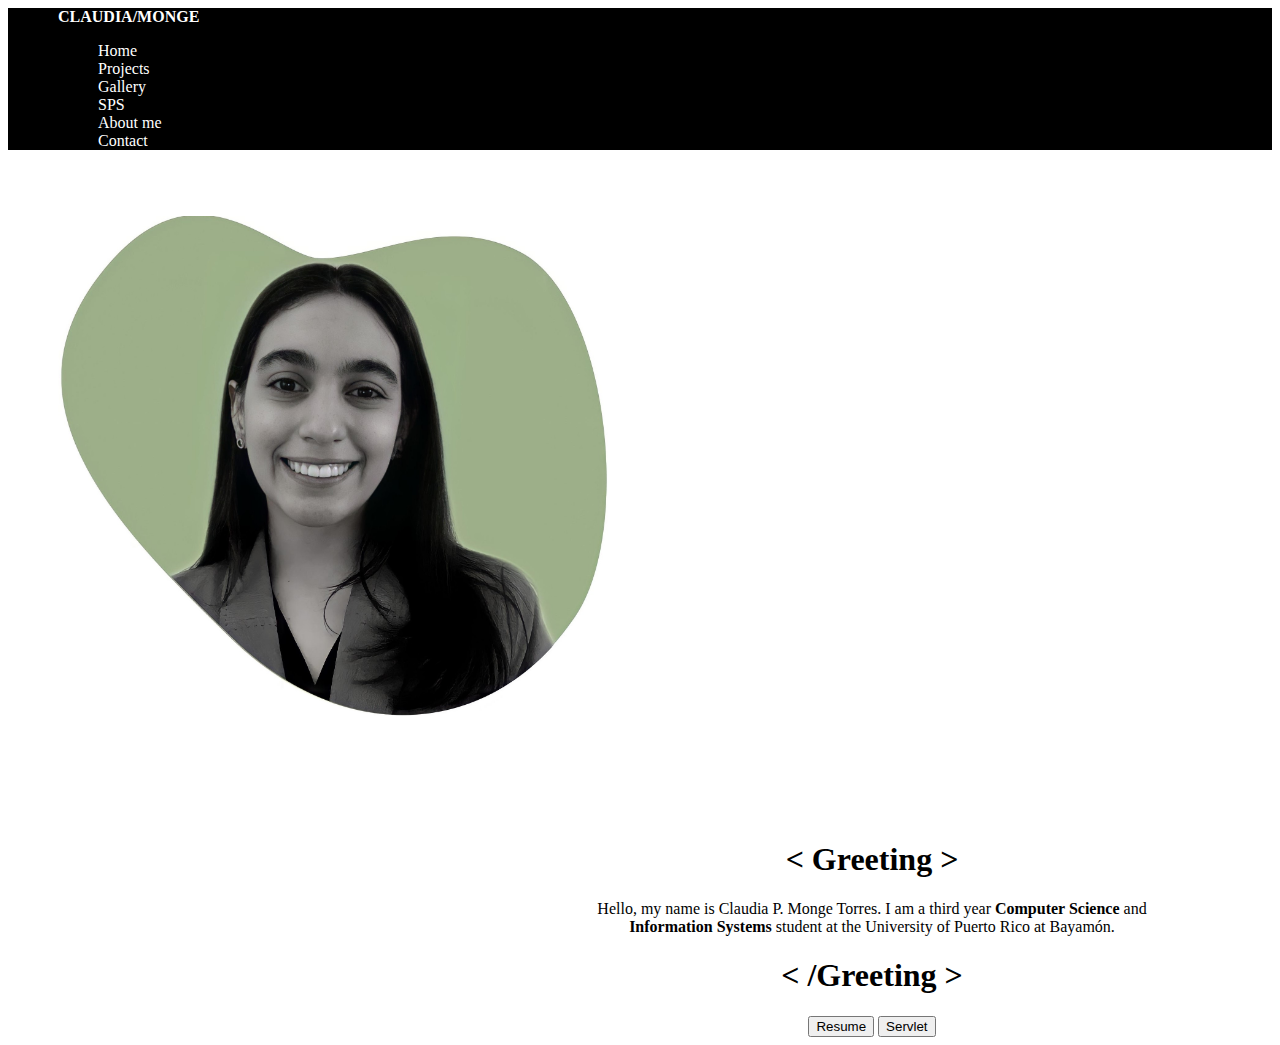
==== portfolio/src/main/webapp/index.html @ d8ec5adf "Created servlet java file." ====
<!DOCTYPE html>
<html lang="en">

<head>
    <meta charset="UTF-8">
    <meta http-equiv="X-UA-Compatible" content="IE=edge">
    <meta name="viewport" content="width=device-width, initial-scale=1.0">
    <link href="https://cdn.jsdelivr.net/npm/bootstrap@5.0.0-beta2/dist/css/bootstrap.min.css" rel="stylesheet"
        integrity="sha384-BmbxuPwQa2lc/FVzBcNJ7UAyJxM6wuqIj61tLrc4wSX0szH/Ev+nYRRuWlolflfl" crossorigin="anonymous">
    <link rel="stylesheet" href="./style.css">
    <title>Personal Portfolio - Claudia Monge</title>
</head>

<body class="index-body">
    <section id="index-main">
        <!--Nav bar = Menu/content bar-->
        <nav class="navbar sticky-top">
            <!-- Name -->
            <a class="navbar-logo" href="logo">CLAUDIA/MONGE</a>
            <!--Navbar menu-->
            <ul class="nav">
                <li><a href="index.html">Home</a></li>
                <li><a href="projects.html">Projects</a></li>
                <li><a href="gallery.html">Gallery</a></li>
                <li><a href="sps.html">SPS</a></li>
                <li><a href="about-me.html">About me</a></li>
                <li><a href="contact.html">Contact</a></li>
            </ul>
        </nav>

        <div class="index-flex-container">
            <div class="index-main-content"> 
                <section class="index-picture">
                    <img class="index-img" src="images/main-pic.jpg" alt="">
                </section>
                <section class="index-main-intro">
                    <h1>&lt Greeting &GT</h1>
                    <p> Hello, my name is Claudia P. Monge Torres. I am a third year <b>Computer Science</b> and
                        <b>Information Systems</b> student at the University of Puerto Rico at Bayamón.
                    </p>
                    <h1>&lt /Greeting &GT</h1>

                    <a href="https://drive.google.com/file/d/1Podsy2wA7F9012-bB1ytlcXs9-EnYs6c/view?usp=sharing">
                        <button type="button" class="btn btn-outline-dark">Resume</button></a>

                    <a href="/page-salutation">
                        <button type="button" class="btn btn-outline-dark">Servlet</button></a>


                </section>

            </div>

            <script src="https://cdn.jsdelivr.net/npm/@popperjs/core@2.6.0/dist/umd/popper.min.js"
                integrity="sha384-KsvD1yqQ1/1+IA7gi3P0tyJcT3vR+NdBTt13hSJ2lnve8agRGXTTyNaBYmCR/Nwi"
                crossorigin="anonymous"></script>
            <script src="https://cdn.jsdelivr.net/npm/bootstrap@5.0.0-beta2/dist/js/bootstrap.min.js"
                integrity="sha384-nsg8ua9HAw1y0W1btsyWgBklPnCUAFLuTMS2G72MMONqmOymq585AcH49TLBQObG"
                crossorigin="anonymous"></script>


</body>

</html>
---- portfolio/src/main/webapp/style.css ----
/** SHARED FOR NAV BAR */
ul{
    list-style: none;
}

a{
    text-decoration: none;
}

nav{
    background-color: black;
}
.navbar-logo{
    pointer-events: none;
    padding-left: 50px;
    padding-right: 50px;
    font-weight: bold;
    color: white;
}

.navbar-logo:hover{
    color: white;
}

.nav li a{
    padding-left: 50px;
    padding-right: 50px;
    color: white;
 }

nav .nav a:hover{
    text-decoration: underline white;
    transition: 0.5s; 
  }

                                                        /**INDEX.HTML*/

.index-body{
   
    font-family: 'Segoe UI', Tahoma;
    scroll-behavior: smooth;
   background-color: #FFFFFF;
    background-size: cover;

}

.index-picture{
width: fit-content;
float: left;
}

.index-img{
    width: 550px;
    height: 500px;
    padding-top: 50px;
    padding-left: 50px;
}

.index-flex-container{
    display: flex;
    flex-direction: column;
}

.index-main-intro{
    float: right;
    text-align: center;
    width: 600px;
    padding-top: 100px;
    padding-right: 100px;
   right: 200px;
}

                                                            /**GALLERY.HTML*/

.gallery-header{
    text-align: center;
    padding: 15px;
}

.gallery-subheader{
    text-align: left;
    padding-left: 30px;
}
.gallery-body{
   
    font-family: 'Segoe UI', Tahoma;
    scroll-behavior: smooth;
    background-color: #9CAF88;
    background-size: cover;

}

.gallery-images{
    text-align: center;
}

.gallery-images img{
    width: 30%;
    height: 50%;
    margin: calc(10%/6);

}

#gallery-quote{
    align-content: center;
    text-align: center;
    padding-left: 15px;
    padding-right: 15px;
}

                                                    /** SPS */

.sps-body{
   
    font-family: 'Segoe UI', Tahoma;
    scroll-behavior: smooth;
    background-color: #9CAF88;
    background-size: cover;

}

.sps-picture{
    float: right;
    margin-top: 80px;
    width: fit-content;
    padding-right: 50px;
  }
  
.sps-picture img{
height: 350px;
width: 500px;
  }

.sps-main-intro {
      
      font-weight: bolder;
      float: left;
      width: fit-content;
      text-align: center;
      padding: 60px;
      padding-left: 150px; 
    
  }
  
.sps-flex-container{
      display: flex;
      flex-direction: column;
  }
  
.sps-main-intro h1{
      text-decoration: underline;
      margin-bottom: 50px;
  }
  
.sps-main-intro p{
    
      width: 500px;
      text-decoration: none;
      font-weight: normal;
      
  }
  
.sps-blog-content{
      background-color:rgb(240, 240, 240);
      border-top-left-radius: 25px;
      border-top-right-radius: 25px;
      margin-top: 30px;
  }
  
.sps-blog-content h2{
      text-align: center;
      margin-top: 20px;
      margin-left: 20px;
  }
  
.sps-blog-content .card{
      margin: 20px;
      width: 800px;
      box-shadow: 4px, 4px, 10px rgba(38, 37, 0, 0.16);
      border: 1px black;
  }

                                                        /** ABOUT ME*/

.about-me-body{
   
    font-family: 'Segoe UI', Tahoma;
    scroll-behavior: smooth;
    background-color: #9CAF88;
    background-size: cover;

}

.about-main-content p{
    width: 1000px;
    margin-top: 20px;
   
}

.about-main-content{
   display: flex;
   justify-content: center;
   text-align: center;
   
}
.about-me-body h1{
    margin-top: 20px;
    text-align: center;
}

.about-me-body .about-img {
 
    text-align: center;
 
}

.about-me-body .about-img img {
    margin-top: 15px;
  border-radius: 40%;
 
}

.about-me-facts h4{
    text-decoration: underline;
    margin-left: 20px;
}

.about-me-facts h5{
  text-align: center;
}

.about-me-facts .about-info{
    margin-left: 20px;
    width: 800px;
}

.about-me-facts{
    background-color: rgb(236, 236, 236);
    border-top-left-radius: 25px;
    border-top-right-radius: 25px;
    padding-bottom: 20px;
}

.about-me-facts h2{
    text-align: center;
    padding-top: 20px;
}

.about-me-flex-container{
    display: flex;
    justify-content: center;
   
}
.about-me-facts .card{
  margin: 20px;
  width: 30px;

}

                                        /**PROJECTS*/

.projects-body{
    font-family: 'Segoe UI', Tahoma;
    scroll-behavior: smooth;
    background-color: #9CAF88;
    background-size: cover;
}

.prject-intro .list-group{
    width: fit-content;
   margin-right: 0px;

}
.project-intro .list-group-item{
    margin-top: 10px;
    width: 1000px;
    border-radius: 15px;
}

.project-intro .list-group-item img{
    height: 200px;
    width: 300px;
    border-radius: 5px;
    margin-right: 5px;
}

.projects-flex-container{
    display: flex;
   justify-content: center;
}

.projects-body h1{
    align-content: center;
    text-align: center;
    margin-top: 20px;
}

.project-intro{
align-content: center;
width: fit-content;
margin-left: 20px;

}

.project-type{
font-style: italic;
}

.projects-github-prof {
    margin-top: 20px;
    margin-bottom: 5px;
    display: flex;
   justify-content: center;
}

.projects-github-prof a{
    color: white;
}

.projects-github-prof a:hover{
    text-decoration: underline;
}

.projects-body a:hover{
text-decoration: underline;
}

                                                    /** CONTACT */


.contact-body h1{

margin-top: 50px;
margin-left:  100px;

}

.socials{
    margin-top: 30px;
    margin-left:  100px; ;
}
.contact-body img{
    width: 80px;
    height: 80px ;
    margin-top: 10px;
    margin-left: 5px;
    margin-right: 5px;
}

.contact-flex-container{
    display: flex;
    flex-direction: column;
    width: fit-content;
    margin-right: 0px;
}
 
.form{
    margin-left:  100px;
    width: fit-content;

}

.form div{
    width: 500px;
}

.form button{
width: 100px;
}
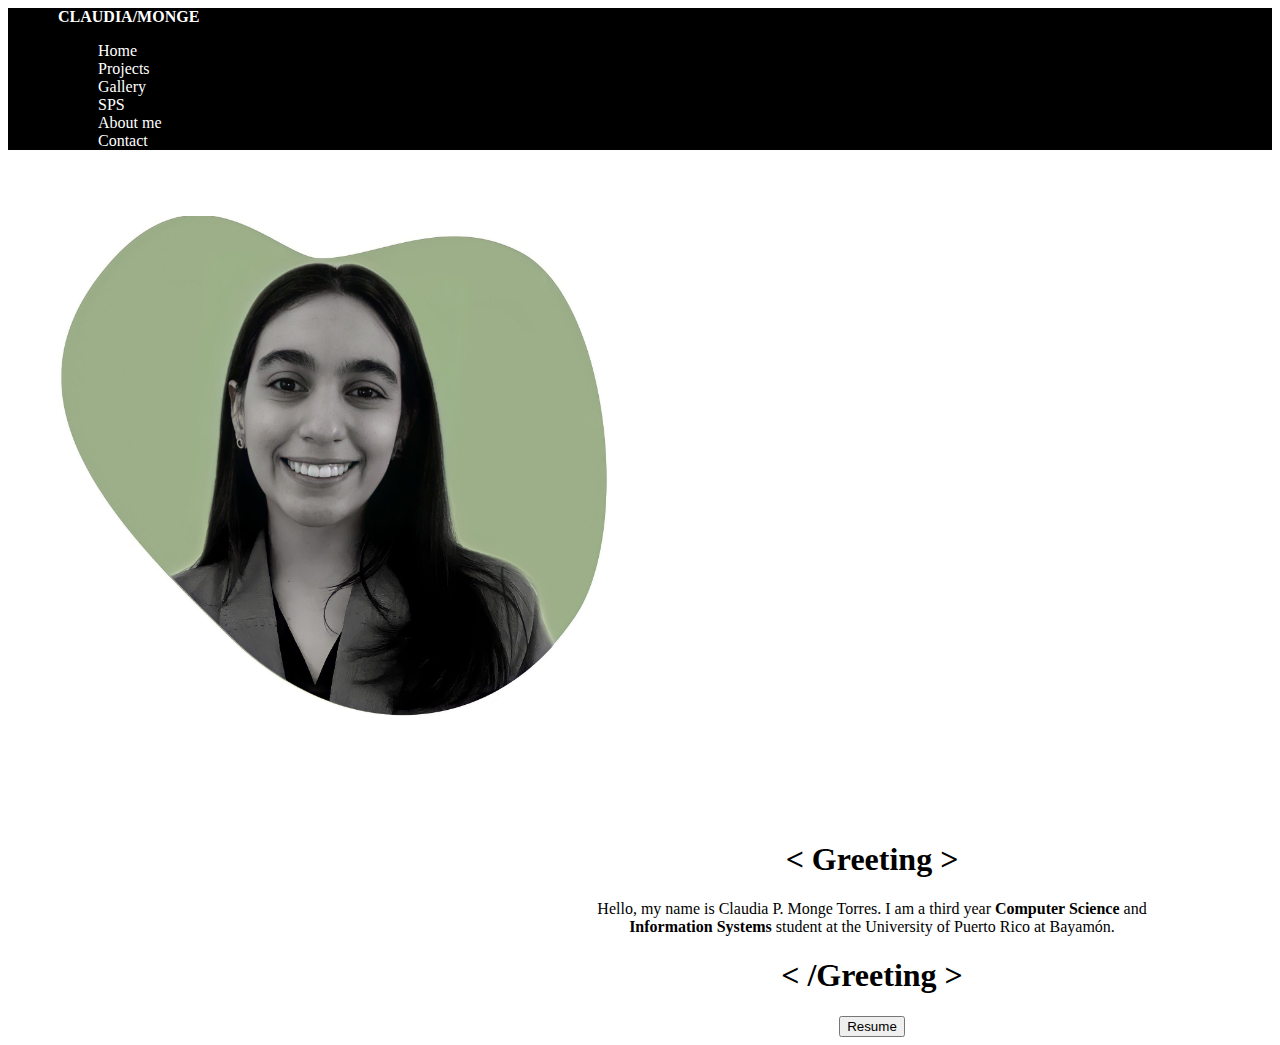
==== commit a7252cfc: "Merge pull request #1 from claudiapao10/ClaudiaDevelopmentWebapp" ====
--- a/portfolio/src/main/webapp/index.html
+++ b/portfolio/src/main/webapp/index.html
@@ -43,10 +43,6 @@
                     <a href="https://drive.google.com/file/d/1Podsy2wA7F9012-bB1ytlcXs9-EnYs6c/view?usp=sharing">
                         <button type="button" class="btn btn-outline-dark">Resume</button></a>
 
-                    <a href="/page-salutation">
-                        <button type="button" class="btn btn-outline-dark">Servlet</button></a>
-
-
                 </section>
 
             </div>
--- a/portfolio/src/main/webapp/style.css
+++ b/portfolio/src/main/webapp/style.css
@@ -34,7 +34,7 @@
     transition: 0.5s; 
   }
 
-                                                        /**INDEX.HTML*/
+/**INDEX.HTML*/
 
 .index-body{
    
@@ -71,7 +71,7 @@
    right: 200px;
 }
 
-                                                            /**GALLERY.HTML*/
+/**GALLERY.HTML*/
 
 .gallery-header{
     text-align: center;
@@ -109,7 +109,7 @@
     padding-right: 15px;
 }
 
-                                                    /** SPS */
+/** SPS */
 
 .sps-body{
    
@@ -181,7 +181,7 @@
       border: 1px black;
   }
 
-                                                        /** ABOUT ME*/
+ /** ABOUT ME*/
 
 .about-me-body{
    
@@ -244,7 +244,7 @@
 
 .about-me-facts h2{
     text-align: center;
-    padding-top: 20px;
+    padding-top: 20px; 
 }
 
 .about-me-flex-container{
@@ -258,7 +258,7 @@
 
 }
 
-                                        /**PROJECTS*/
+/**PROJECTS*/
 
 .projects-body{
     font-family: 'Segoe UI', Tahoma;
@@ -326,7 +326,7 @@
 text-decoration: underline;
 }
 
-                                                    /** CONTACT */
+/** CONTACT */
 
 
 .contact-body h1{
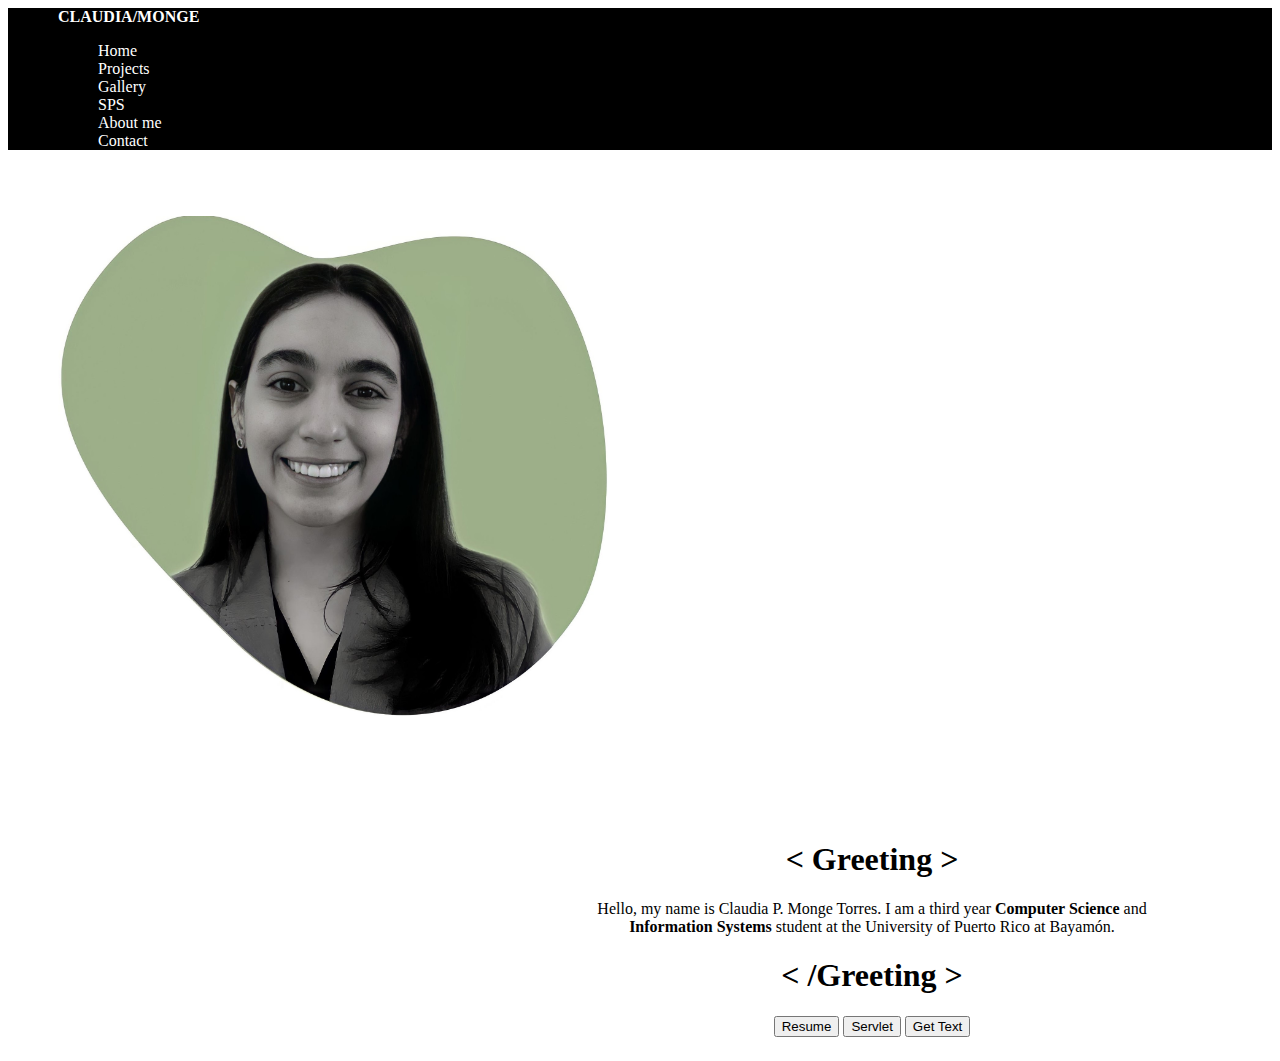
==== commit 5bed717f: "Create an element container that stores the servlet response." ====
--- a/portfolio/src/main/webapp/index.html
+++ b/portfolio/src/main/webapp/index.html
@@ -8,6 +8,7 @@
     <link href="https://cdn.jsdelivr.net/npm/bootstrap@5.0.0-beta2/dist/css/bootstrap.min.css" rel="stylesheet"
         integrity="sha384-BmbxuPwQa2lc/FVzBcNJ7UAyJxM6wuqIj61tLrc4wSX0szH/Ev+nYRRuWlolflfl" crossorigin="anonymous">
     <link rel="stylesheet" href="./style.css">
+    <script src="script.js"></script>
     <title>Personal Portfolio - Claudia Monge</title>
 </head>
 
@@ -43,6 +44,13 @@
                     <a href="https://drive.google.com/file/d/1Podsy2wA7F9012-bB1ytlcXs9-EnYs6c/view?usp=sharing">
                         <button type="button" class="btn btn-outline-dark">Resume</button></a>
 
+                    <a href="/page-salutation">
+                        <button type="button" class="btn btn-outline-dark">Servlet</button></a>
+
+                    <button onclick="ShowServerText();" type="button" class="btn btn-outline-dark">Get Text</button>
+                   
+                    <p id="text-container"></p>
+
                 </section>
 
             </div>
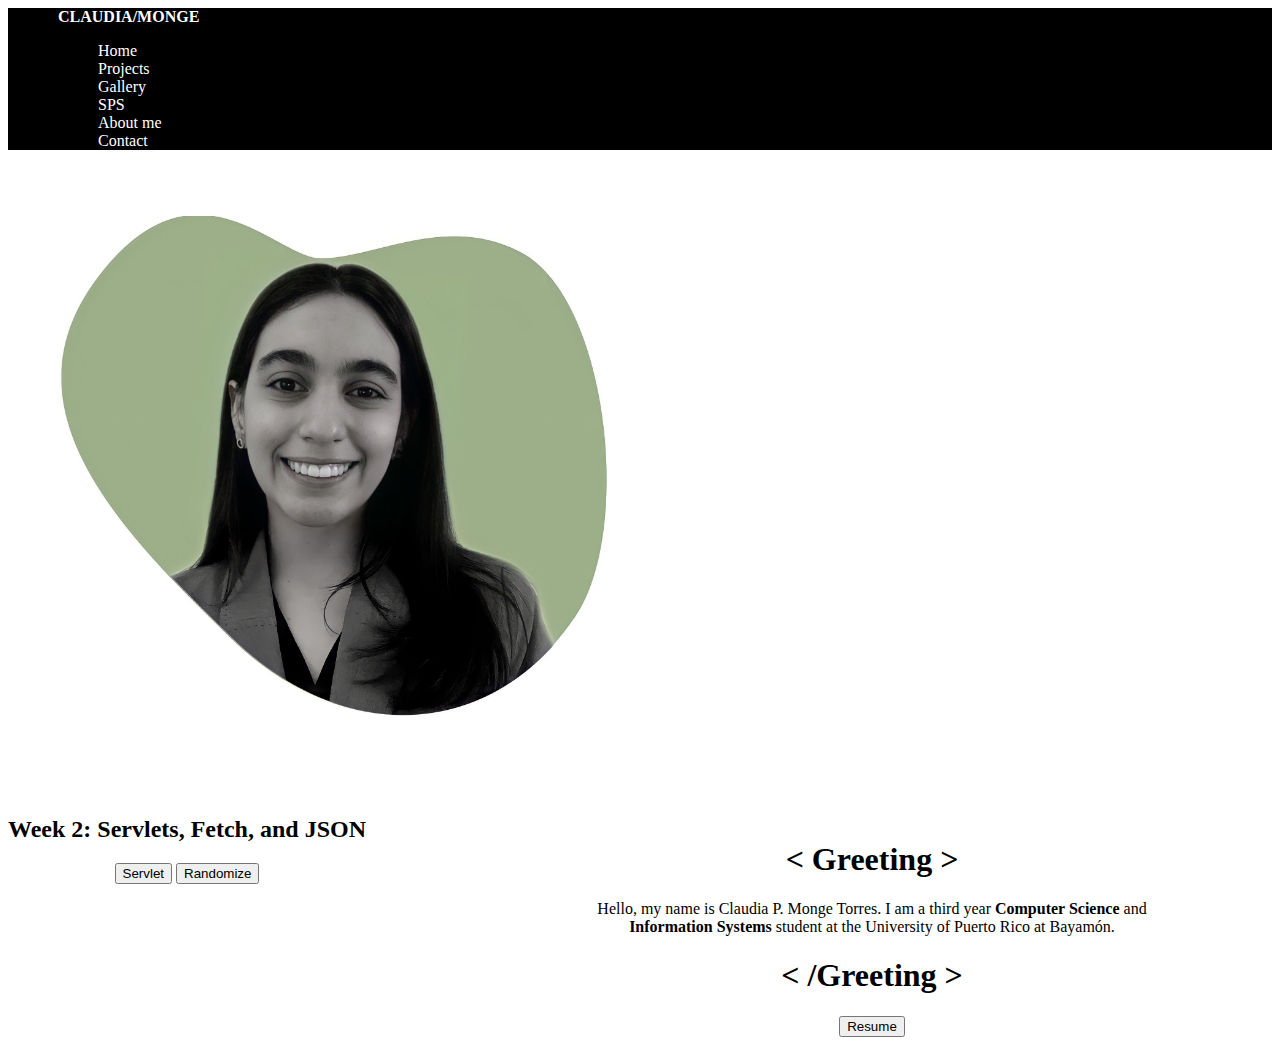
==== commit 222e343f: "Create JSON formated list and named functions descriptively." ====
--- a/portfolio/src/main/webapp/index.html
+++ b/portfolio/src/main/webapp/index.html
@@ -41,13 +41,18 @@
                     </p>
                     <h1>&lt /Greeting &GT</h1>
 
-                    <a href="https://drive.google.com/file/d/1Podsy2wA7F9012-bB1ytlcXs9-EnYs6c/view?usp=sharing">
+                     <a href="https://drive.google.com/file/d/1Podsy2wA7F9012-bB1ytlcXs9-EnYs6c/view?usp=sharing">
                         <button type="button" class="btn btn-outline-dark">Resume</button></a>
 
-                    <a href="/page-salutation">
+                </section>
+                
+                <section id="week2">
+                    <h2>Week 2: Servlets, Fetch, and JSON</h2>
+
+                    <a href="/show-series">
                         <button type="button" class="btn btn-outline-dark">Servlet</button></a>
 
-                    <button onclick="ShowServerText();" type="button" class="btn btn-outline-dark">Get Text</button>
+                    <button onclick="showRandomSeries();" type="button" class="btn btn-outline-dark">Randomize</button>
                    
                     <p id="text-container"></p>
 
--- a/portfolio/src/main/webapp/style.css
+++ b/portfolio/src/main/webapp/style.css
@@ -11,6 +11,7 @@
 nav{
     background-color: black;
 }
+
 .navbar-logo{
     pointer-events: none;
     padding-left: 50px;
@@ -34,20 +35,18 @@
     transition: 0.5s; 
   }
 
-/**INDEX.HTML*/
+ /**INDEX.HTML*/
 
 .index-body{
-   
-    font-family: 'Segoe UI', Tahoma;
-    scroll-behavior: smooth;
-   background-color: #FFFFFF;
-    background-size: cover;
-
+    font-family: 'Segoe UI', Tahoma;
+    scroll-behavior: smooth;
+    background-color: #FFFFFF;
+    background-size: cover;
 }
 
 .index-picture{
-width: fit-content;
-float: left;
+    width: fit-content;
+    float: left;
 }
 
 .index-img{
@@ -68,7 +67,17 @@
     width: 600px;
     padding-top: 100px;
     padding-right: 100px;
-   right: 200px;
+    right: 200px;
+}
+
+#week2{
+    display: block;
+    position: absolute;
+    bottom: 0;
+    padding-top: 50px;
+    padding-right: 85px;
+    float: right;
+    text-align: center;
 }
 
 /**GALLERY.HTML*/
@@ -82,13 +91,12 @@
     text-align: left;
     padding-left: 30px;
 }
+
 .gallery-body{
-   
     font-family: 'Segoe UI', Tahoma;
     scroll-behavior: smooth;
     background-color: #9CAF88;
     background-size: cover;
-
 }
 
 .gallery-images{
@@ -99,7 +107,6 @@
     width: 30%;
     height: 50%;
     margin: calc(10%/6);
-
 }
 
 #gallery-quote{
@@ -109,15 +116,13 @@
     padding-right: 15px;
 }
 
-/** SPS */
+ /** SPS */
 
 .sps-body{
-   
     font-family: 'Segoe UI', Tahoma;
     scroll-behavior: smooth;
     background-color: #9CAF88;
     background-size: cover;
-
 }
 
 .sps-picture{
@@ -128,19 +133,17 @@
   }
   
 .sps-picture img{
-height: 350px;
-width: 500px;
+    height: 350px;
+    width: 500px;
   }
 
 .sps-main-intro {
-      
-      font-weight: bolder;
-      float: left;
-      width: fit-content;
-      text-align: center;
-      padding: 60px;
-      padding-left: 150px; 
-    
+    font-weight: bolder;
+    float: left;
+    width: fit-content;
+    text-align: center;
+    padding: 60px;
+    padding-left: 150px; 
   }
   
 .sps-flex-container{
@@ -154,71 +157,63 @@
   }
   
 .sps-main-intro p{
-    
-      width: 500px;
-      text-decoration: none;
-      font-weight: normal;
-      
+    width: 500px;
+    text-decoration: none;
+    font-weight: normal;
   }
   
 .sps-blog-content{
-      background-color:rgb(240, 240, 240);
-      border-top-left-radius: 25px;
-      border-top-right-radius: 25px;
-      margin-top: 30px;
+    background-color:rgb(240, 240, 240);
+    border-top-left-radius: 25px;
+    border-top-right-radius: 25px;
+    margin-top: 30px;
   }
   
 .sps-blog-content h2{
-      text-align: center;
-      margin-top: 20px;
-      margin-left: 20px;
+    text-align: center;
+    margin-top: 20px;
+    margin-left: 20px;
   }
   
 .sps-blog-content .card{
-      margin: 20px;
-      width: 800px;
-      box-shadow: 4px, 4px, 10px rgba(38, 37, 0, 0.16);
-      border: 1px black;
+    margin: 20px;
+    width: 800px;
+    box-shadow: 4px, 4px, 10px rgba(38, 37, 0, 0.16);
+    border: 1px black;
   }
 
  /** ABOUT ME*/
 
 .about-me-body{
-   
     font-family: 'Segoe UI', Tahoma;
     scroll-behavior: smooth;
     background-color: #9CAF88;
     background-size: cover;
-
 }
 
 .about-main-content p{
     width: 1000px;
     margin-top: 20px;
-   
 }
 
 .about-main-content{
    display: flex;
    justify-content: center;
-   text-align: center;
-   
-}
+   text-align: center;  
+}
+
 .about-me-body h1{
     margin-top: 20px;
     text-align: center;
 }
 
 .about-me-body .about-img {
- 
-    text-align: center;
- 
+    text-align: center;
 }
 
 .about-me-body .about-img img {
     margin-top: 15px;
-  border-radius: 40%;
- 
+    border-radius: 40%;
 }
 
 .about-me-facts h4{
@@ -244,21 +239,19 @@
 
 .about-me-facts h2{
     text-align: center;
-    padding-top: 20px; 
+    padding-top: 20px;
 }
 
 .about-me-flex-container{
     display: flex;
-    justify-content: center;
-   
+    justify-content: center; 
 }
 .about-me-facts .card{
-  margin: 20px;
-  width: 30px;
-
-}
-
-/**PROJECTS*/
+    margin: 20px;
+    width: 30px;
+}
+
+ /**PROJECTS*/
 
 .projects-body{
     font-family: 'Segoe UI', Tahoma;
@@ -270,8 +263,8 @@
 .prject-intro .list-group{
     width: fit-content;
    margin-right: 0px;
-
-}
+}
+
 .project-intro .list-group-item{
     margin-top: 10px;
     width: 1000px;
@@ -297,21 +290,20 @@
 }
 
 .project-intro{
-align-content: center;
-width: fit-content;
-margin-left: 20px;
-
+    align-content: center;
+    width: fit-content;
+    margin-left: 20px;
 }
 
 .project-type{
-font-style: italic;
+    font-style: italic;
 }
 
 .projects-github-prof {
     margin-top: 20px;
     margin-bottom: 5px;
     display: flex;
-   justify-content: center;
+    justify-content: center;
 }
 
 .projects-github-prof a{
@@ -323,23 +315,21 @@
 }
 
 .projects-body a:hover{
-text-decoration: underline;
+    text-decoration: underline;
 }
 
 /** CONTACT */
 
-
 .contact-body h1{
-
-margin-top: 50px;
-margin-left:  100px;
-
+    margin-top: 50px;
+    margin-left:  100px;
 }
 
 .socials{
     margin-top: 30px;
     margin-left:  100px; ;
 }
+
 .contact-body img{
     width: 80px;
     height: 80px ;
@@ -358,7 +348,6 @@
 .form{
     margin-left:  100px;
     width: fit-content;
-
 }
 
 .form div{
@@ -366,5 +355,5 @@
 }
 
 .form button{
-width: 100px;
+    width: 100px;
 }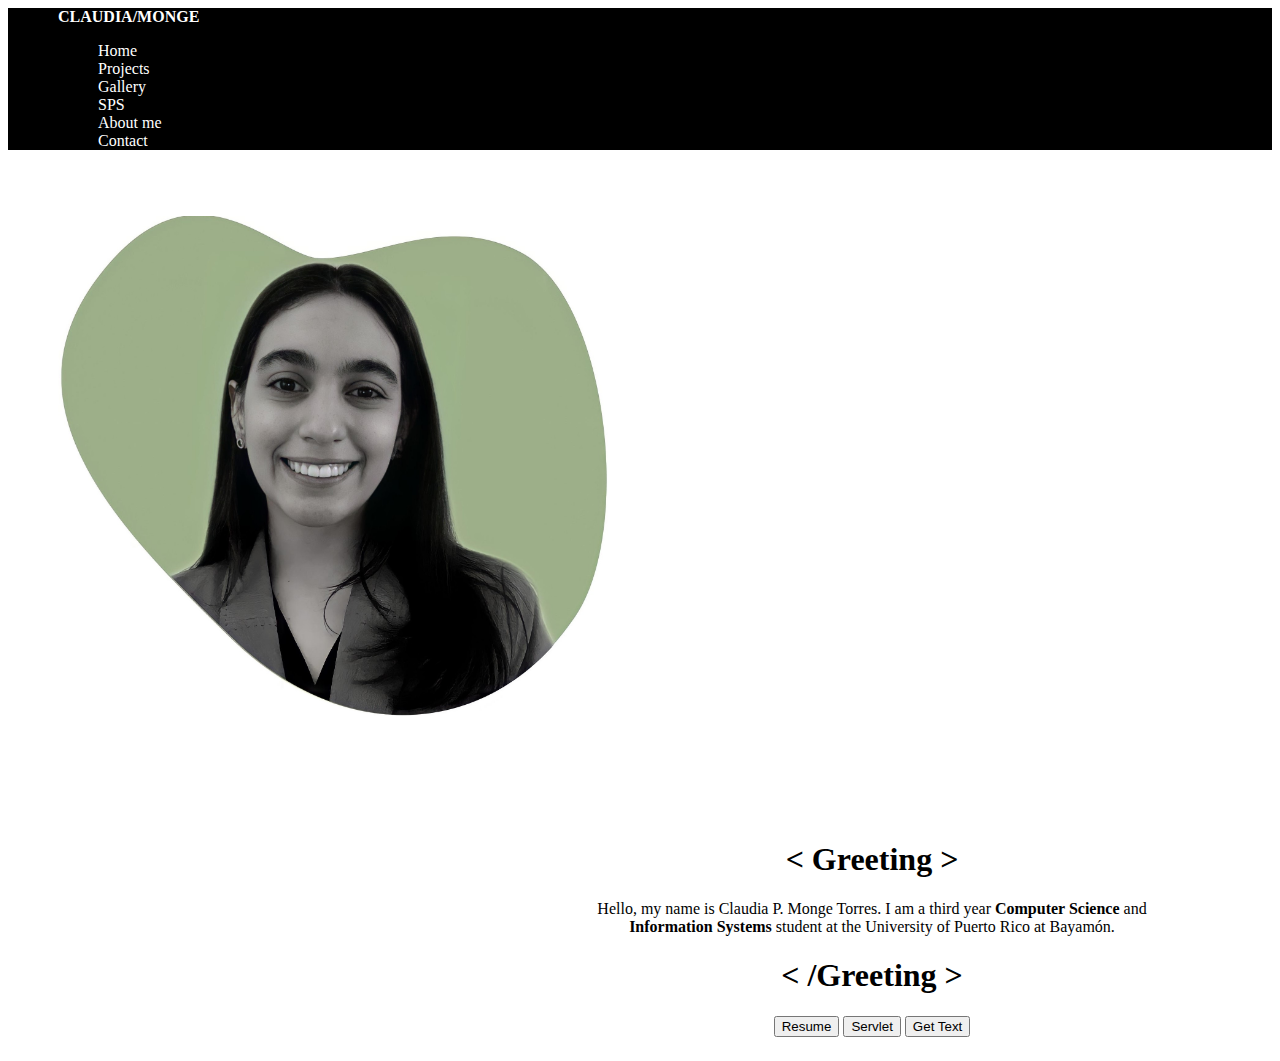
==== commit ea7e86a5: "Merge pull request #2 from claudiapao10/ClaudiaWeek2" ====
--- a/portfolio/src/main/webapp/index.html
+++ b/portfolio/src/main/webapp/index.html
@@ -41,18 +41,13 @@
                     </p>
                     <h1>&lt /Greeting &GT</h1>
 
-                     <a href="https://drive.google.com/file/d/1Podsy2wA7F9012-bB1ytlcXs9-EnYs6c/view?usp=sharing">
+                    <a href="https://drive.google.com/file/d/1Podsy2wA7F9012-bB1ytlcXs9-EnYs6c/view?usp=sharing">
                         <button type="button" class="btn btn-outline-dark">Resume</button></a>
 
-                </section>
-                
-                <section id="week2">
-                    <h2>Week 2: Servlets, Fetch, and JSON</h2>
-
-                    <a href="/show-series">
+                    <a href="/page-salutation">
                         <button type="button" class="btn btn-outline-dark">Servlet</button></a>
 
-                    <button onclick="showRandomSeries();" type="button" class="btn btn-outline-dark">Randomize</button>
+                    <button onclick="ShowServerText();" type="button" class="btn btn-outline-dark">Get Text</button>
                    
                     <p id="text-container"></p>
 
--- a/portfolio/src/main/webapp/style.css
+++ b/portfolio/src/main/webapp/style.css
@@ -70,16 +70,6 @@
     right: 200px;
 }
 
-#week2{
-    display: block;
-    position: absolute;
-    bottom: 0;
-    padding-top: 50px;
-    padding-right: 85px;
-    float: right;
-    text-align: center;
-}
-
 /**GALLERY.HTML*/
 
 .gallery-header{
@@ -115,6 +105,7 @@
     padding-left: 15px;
     padding-right: 15px;
 }
+
 
  /** SPS */
 
@@ -240,6 +231,7 @@
 .about-me-facts h2{
     text-align: center;
     padding-top: 20px;
+
 }
 
 .about-me-flex-container{
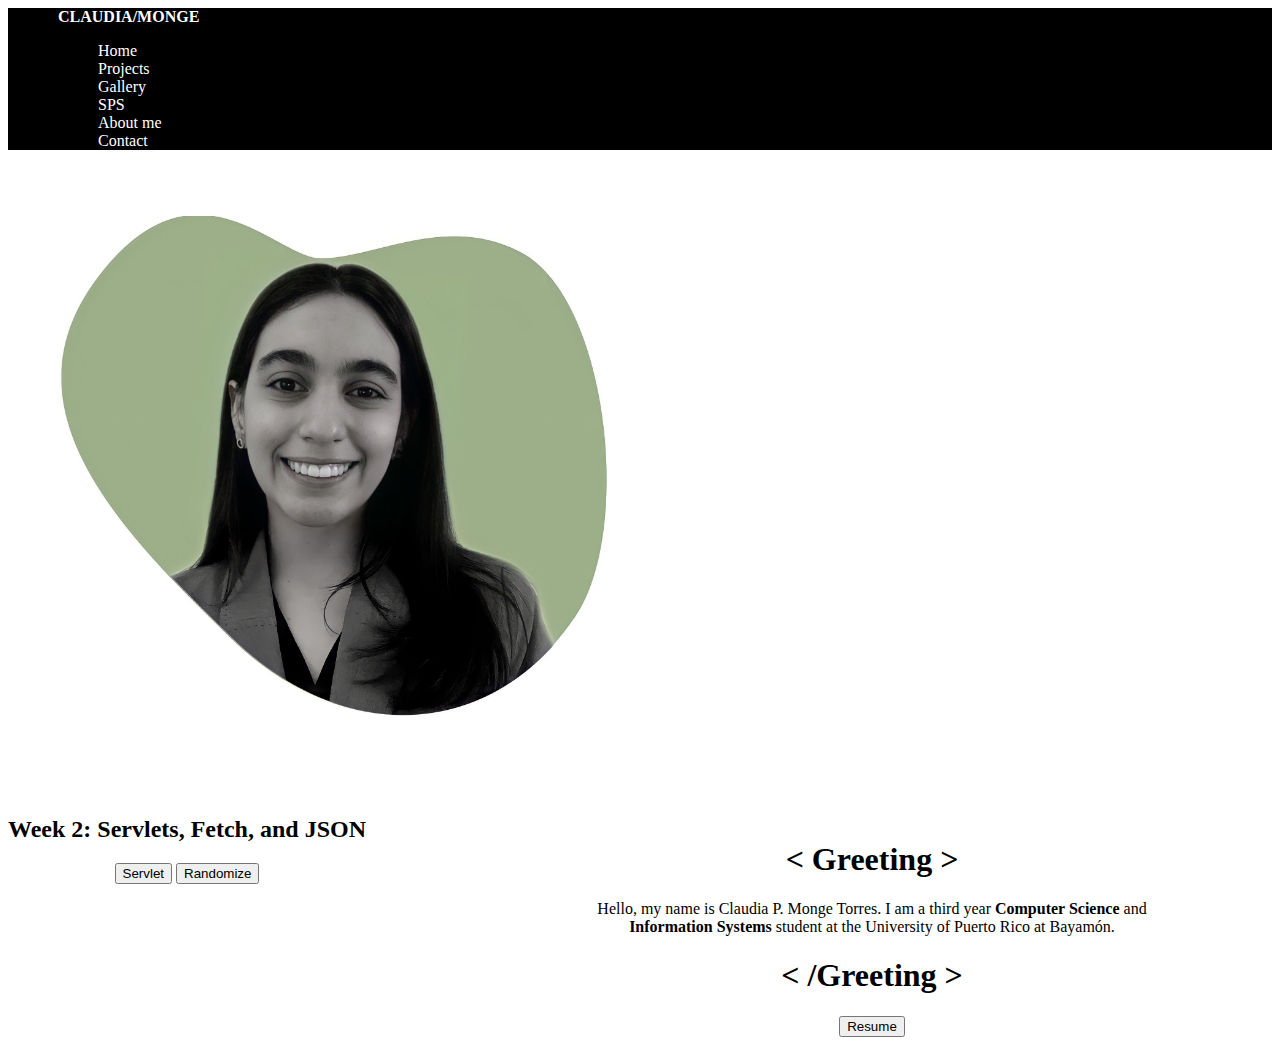
==== commit 877da89c: "Merge pull request #4 from claudiapao10/jsonServerData" ====
--- a/portfolio/src/main/webapp/index.html
+++ b/portfolio/src/main/webapp/index.html
@@ -41,13 +41,18 @@
                     </p>
                     <h1>&lt /Greeting &GT</h1>
 
-                    <a href="https://drive.google.com/file/d/1Podsy2wA7F9012-bB1ytlcXs9-EnYs6c/view?usp=sharing">
+                     <a href="https://drive.google.com/file/d/1Podsy2wA7F9012-bB1ytlcXs9-EnYs6c/view?usp=sharing">
                         <button type="button" class="btn btn-outline-dark">Resume</button></a>
 
-                    <a href="/page-salutation">
+                </section>
+                
+                <section id="week2">
+                    <h2>Week 2: Servlets, Fetch, and JSON</h2>
+
+                    <a href="/show-series">
                         <button type="button" class="btn btn-outline-dark">Servlet</button></a>
 
-                    <button onclick="ShowServerText();" type="button" class="btn btn-outline-dark">Get Text</button>
+                    <button onclick="showRandomSeries();" type="button" class="btn btn-outline-dark">Randomize</button>
                    
                     <p id="text-container"></p>
 
--- a/portfolio/src/main/webapp/style.css
+++ b/portfolio/src/main/webapp/style.css
@@ -70,6 +70,16 @@
     right: 200px;
 }
 
+#week2{
+    display: block;
+    position: absolute;
+    bottom: 0;
+    padding-top: 50px;
+    padding-right: 85px;
+    float: right;
+    text-align: center;
+}
+
 /**GALLERY.HTML*/
 
 .gallery-header{
@@ -105,7 +115,6 @@
     padding-left: 15px;
     padding-right: 15px;
 }
-
 
  /** SPS */
 
@@ -231,7 +240,6 @@
 .about-me-facts h2{
     text-align: center;
     padding-top: 20px;
-
 }
 
 .about-me-flex-container{
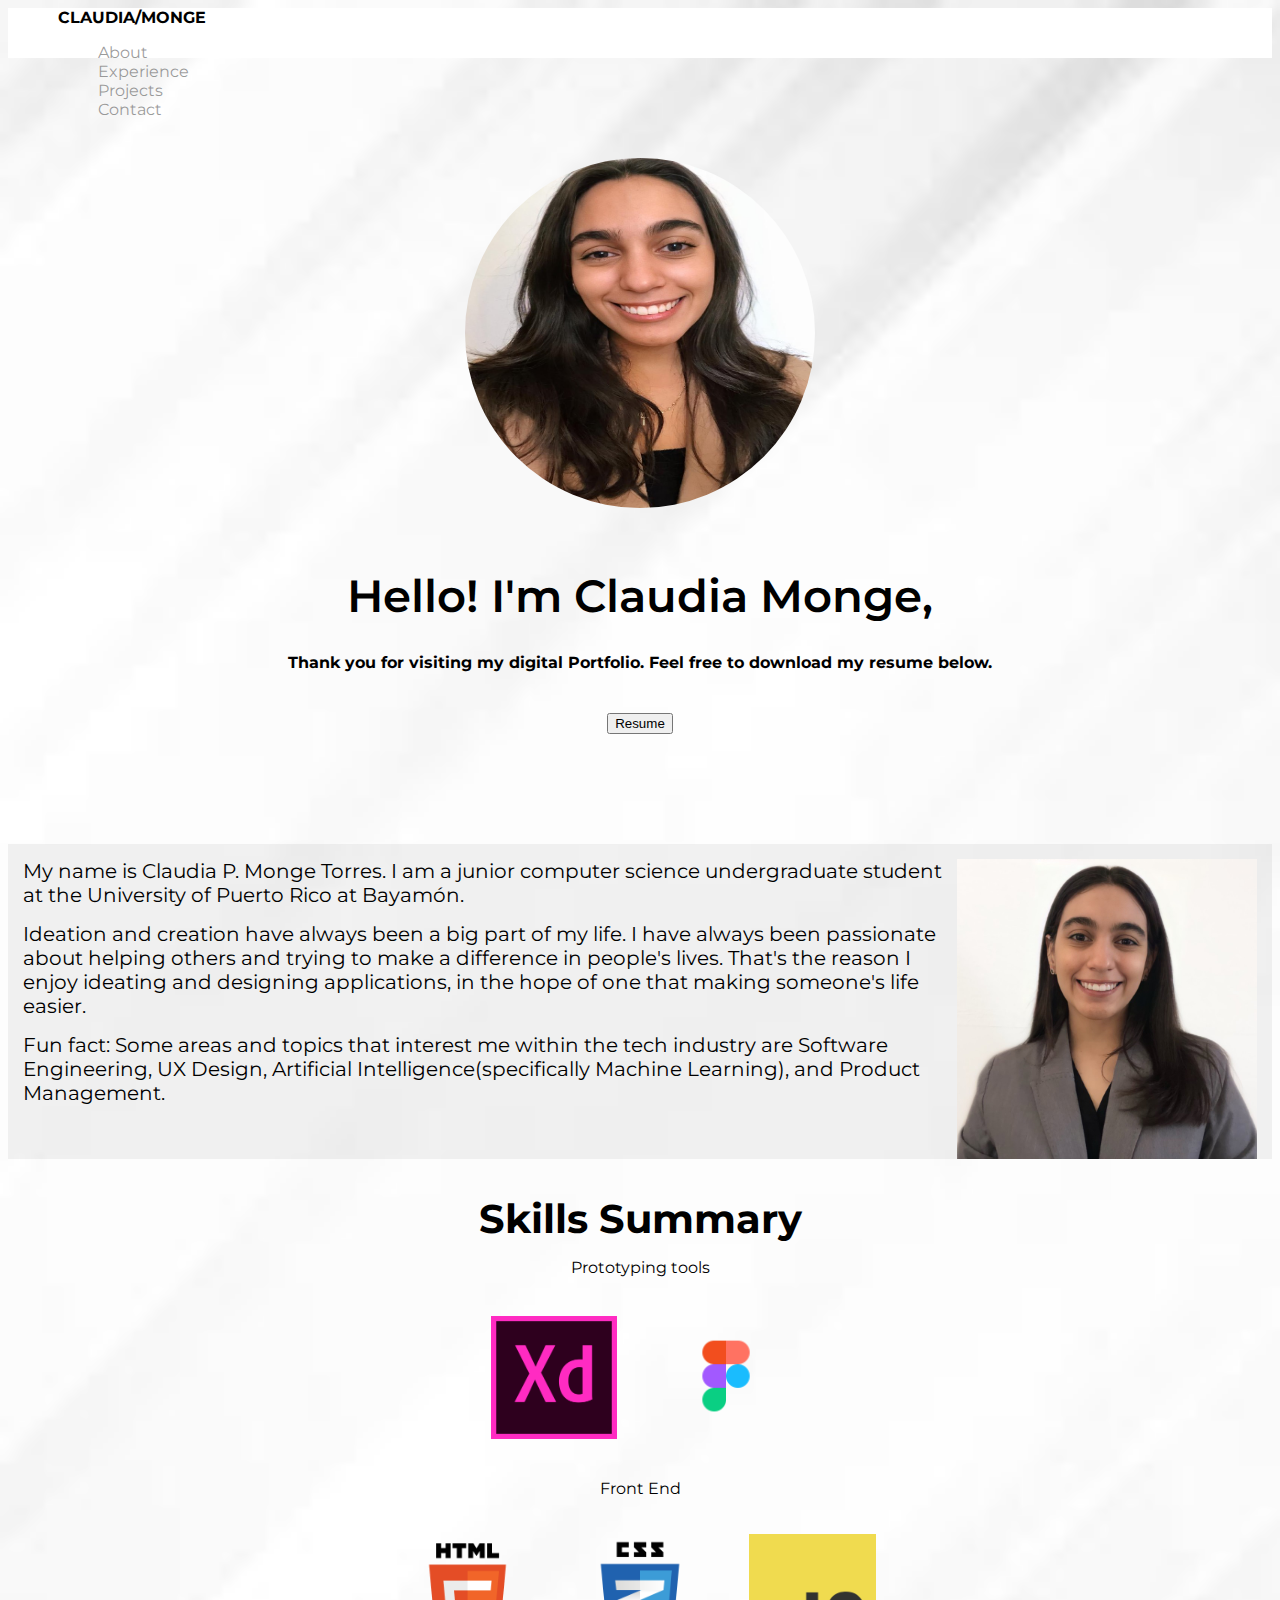
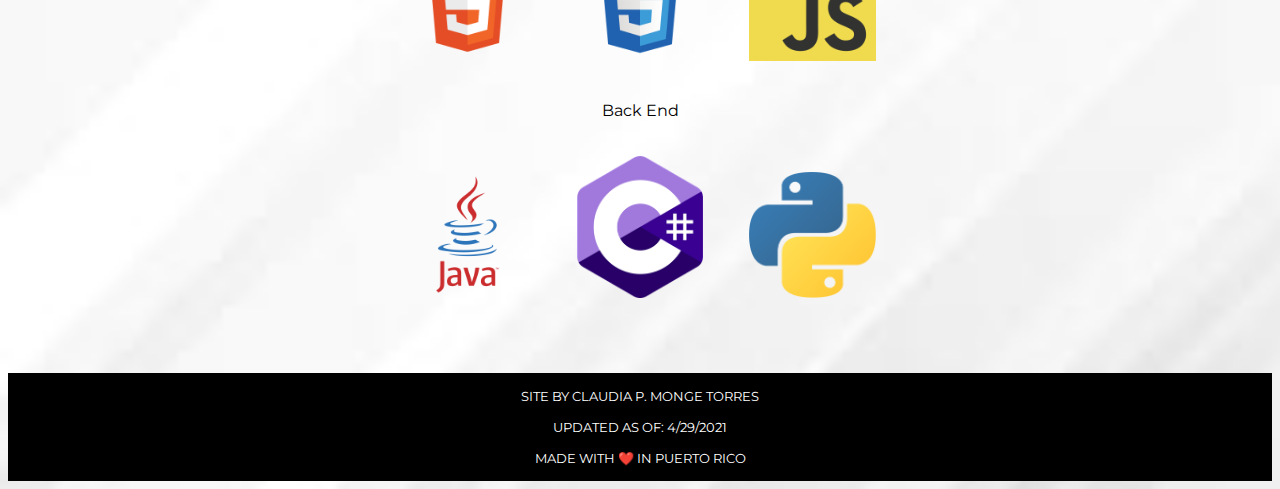
==== commit 1d020a57: "Made a really big commit since I forgot to do it before. Changed the web apps topics and style." ====
--- a/portfolio/src/main/webapp/index.html
+++ b/portfolio/src/main/webapp/index.html
@@ -10,6 +10,19 @@
     <link rel="stylesheet" href="./style.css">
     <script src="script.js"></script>
     <title>Personal Portfolio - Claudia Monge</title>
+
+    <style>
+        h1 {
+            font-size: 45px;
+            font-weight: 600;
+        }
+
+        h2 {
+            font-size: 40px;
+            font-weight: bold;
+
+        }
+    </style>
 </head>
 
 <body class="index-body">
@@ -17,48 +30,71 @@
         <!--Nav bar = Menu/content bar-->
         <nav class="navbar sticky-top">
             <!-- Name -->
-            <a class="navbar-logo" href="logo">CLAUDIA/MONGE</a>
+            <a class="navbar-logo" href="#index-main-content">CLAUDIA/MONGE</a>
             <!--Navbar menu-->
             <ul class="nav">
-                <li><a href="index.html">Home</a></li>
+                <li><a href="#about-idx-container">About</a></li>
+                <li><a href="experience.html">Experience</a></li>
                 <li><a href="projects.html">Projects</a></li>
-                <li><a href="gallery.html">Gallery</a></li>
-                <li><a href="sps.html">SPS</a></li>
-                <li><a href="about-me.html">About me</a></li>
                 <li><a href="contact.html">Contact</a></li>
             </ul>
         </nav>
 
         <div class="index-flex-container">
-            <div class="index-main-content"> 
+            <div id="index-main-content">
                 <section class="index-picture">
-                    <img class="index-img" src="images/main-pic.jpg" alt="">
+                    <img class="index-img" src="images/Index-pic.jpeg" alt="">
                 </section>
                 <section class="index-main-intro">
-                    <h1>&lt Greeting &GT</h1>
-                    <p> Hello, my name is Claudia P. Monge Torres. I am a third year <b>Computer Science</b> and
-                        <b>Information Systems</b> student at the University of Puerto Rico at Bayamón.
-                    </p>
-                    <h1>&lt /Greeting &GT</h1>
 
-                     <a href="https://drive.google.com/file/d/1Podsy2wA7F9012-bB1ytlcXs9-EnYs6c/view?usp=sharing">
-                        <button type="button" class="btn btn-outline-dark">Resume</button></a>
+                    <h1>Hello! I'm Claudia Monge,</h1>
+                    <h4>Thank you for visiting my digital Portfolio. Feel free to download my resume below.</h4>
+                    <br>
+                    <a href="https://drive.google.com/file/d/1Podsy2wA7F9012-bB1ytlcXs9-EnYs6c/view?usp=sharing">
+                        <button width="80" type="button" class="btn btn-outline-dark">Resume</button></a>
+                </section>
+            </div>
+            <div id="about-idx-container">
+                <div id="about-info">
+          
+                <p>My name is Claudia P. Monge Torres. I am a junior computer science undergraduate student at the
+                    University of Puerto Rico at Bayamón. </p>
+                <p>Ideation and creation have always been a big part of my life. I have always been passionate about
+                    helping others and trying to make a difference in people's lives. That's the reason I enjoy ideating
+                    and designing applications, in the hope of one that making someone's life easier.
+                </p>
+                <p>Fun fact: Some areas and topics that interest me within the tech industry are Software Engineering,
+                    UX Design, Artificial Intelligence(specifically Machine Learning), and Product Management.</p>
+                </div>
+                
+                    <img src="./images/linked-in-img.jpg" width="300px" height="300px">
+            </div>
+            <div id="skills-idx-container">
+                <h2>Skills Summary</h2>
 
-                </section>
-                
-                <section id="week2">
-                    <h2>Week 2: Servlets, Fetch, and JSON</h2>
+                <p>Prototyping tools</p>
+                <img id="skill" src="./images/adobe-xd-icon.png" alt="AdobeXD">
+                <img id="skill" src="./images/figma-icon.png" alt="Figma">
 
-                    <a href="/show-series">
-                        <button type="button" class="btn btn-outline-dark">Servlet</button></a>
+                <p>Front End</p>
 
-                    <button onclick="showRandomSeries();" type="button" class="btn btn-outline-dark">Randomize</button>
-                   
-                    <p id="text-container"></p>
+                <img id="skill" src="./images/html5-icon.png" alt="HTML5">
+                <img id="skill" src="./images/css3-icon.png" alt="CSS3">
+                <img id="skill" src="./images/js-icon.png" alt="JavScript">
 
-                </section>
+                <p>Back End</p>
+                <img id="skill" src="./images/java-icon.png" alt="Java">
+                <img id="skill" src="./images/csharp-icon.png" alt="C#">
+                <img id="skill" src="./images/python-icon.png" alt="Python">
+
 
             </div>
+
+            <footer>
+                <p>Site by Claudia P. Monge Torres</p>
+                <p>updated as of: 4/29/2021</p>
+                <p>Made with ❤️ in Puerto Rico </p>
+            </footer>
 
             <script src="https://cdn.jsdelivr.net/npm/@popperjs/core@2.6.0/dist/umd/popper.min.js"
                 integrity="sha384-KsvD1yqQ1/1+IA7gi3P0tyJcT3vR+NdBTt13hSJ2lnve8agRGXTTyNaBYmCR/Nwi"
@@ -66,7 +102,7 @@
             <script src="https://cdn.jsdelivr.net/npm/bootstrap@5.0.0-beta2/dist/js/bootstrap.min.js"
                 integrity="sha384-nsg8ua9HAw1y0W1btsyWgBklPnCUAFLuTMS2G72MMONqmOymq585AcH49TLBQObG"
                 crossorigin="anonymous"></script>
-
+    </section>
 
 </body>
 
--- a/portfolio/src/main/webapp/style.css
+++ b/portfolio/src/main/webapp/style.css
@@ -1,359 +1,292 @@
-
+/**Shared for all. */
+@import url("https://fonts.googleapis.com/css2?family=Montserrat:wght@300;400;600&display=swap");
+
+body {
+  font-family: "Montserrat";
+}
+
+footer {
+  margin-top: 50px;
+  background-color: black;
+  color: white;
+  font-size: small;
+  text-align: center;
+  text-transform: uppercase;
+}
 /** SHARED FOR NAV BAR */
-ul{
-    list-style: none;
-}
-
-a{
-    text-decoration: none;
-}
-
-nav{
-    background-color: black;
-}
-
-.navbar-logo{
-    pointer-events: none;
-    padding-left: 50px;
-    padding-right: 50px;
-    font-weight: bold;
-    color: white;
-}
-
-.navbar-logo:hover{
-    color: white;
-}
-
-.nav li a{
-    padding-left: 50px;
-    padding-right: 50px;
-    color: white;
- }
-
-nav .nav a:hover{
-    text-decoration: underline white;
-    transition: 0.5s; 
-  }
-
- /**INDEX.HTML*/
-
-.index-body{
-    font-family: 'Segoe UI', Tahoma;
-    scroll-behavior: smooth;
-    background-color: #FFFFFF;
-    background-size: cover;
-}
-
-.index-picture{
-    width: fit-content;
-    float: left;
-}
-
-.index-img{
-    width: 550px;
-    height: 500px;
-    padding-top: 50px;
-    padding-left: 50px;
-}
-
-.index-flex-container{
-    display: flex;
-    flex-direction: column;
-}
-
-.index-main-intro{
-    float: right;
-    text-align: center;
-    width: 600px;
-    padding-top: 100px;
-    padding-right: 100px;
-    right: 200px;
-}
-
-#week2{
-    display: block;
-    position: absolute;
-    bottom: 0;
-    padding-top: 50px;
-    padding-right: 85px;
-    float: right;
-    text-align: center;
-}
-
-/**GALLERY.HTML*/
-
-.gallery-header{
-    text-align: center;
-    padding: 15px;
-}
-
-.gallery-subheader{
-    text-align: left;
-    padding-left: 30px;
-}
-
-.gallery-body{
-    font-family: 'Segoe UI', Tahoma;
-    scroll-behavior: smooth;
-    background-color: #9CAF88;
-    background-size: cover;
-}
-
-.gallery-images{
-    text-align: center;
-}
-
-.gallery-images img{
-    width: 30%;
-    height: 50%;
-    margin: calc(10%/6);
-}
-
-#gallery-quote{
-    align-content: center;
-    text-align: center;
-    padding-left: 15px;
-    padding-right: 15px;
-}
-
- /** SPS */
-
-.sps-body{
-    font-family: 'Segoe UI', Tahoma;
-    scroll-behavior: smooth;
-    background-color: #9CAF88;
-    background-size: cover;
-}
-
-.sps-picture{
-    float: right;
-    margin-top: 80px;
-    width: fit-content;
-    padding-right: 50px;
-  }
-  
-.sps-picture img{
-    height: 350px;
-    width: 500px;
-  }
-
-.sps-main-intro {
-    font-weight: bolder;
-    float: left;
-    width: fit-content;
-    text-align: center;
-    padding: 60px;
-    padding-left: 150px; 
-  }
-  
-.sps-flex-container{
-      display: flex;
-      flex-direction: column;
-  }
-  
-.sps-main-intro h1{
-      text-decoration: underline;
-      margin-bottom: 50px;
-  }
-  
-.sps-main-intro p{
-    width: 500px;
-    text-decoration: none;
-    font-weight: normal;
-  }
-  
-.sps-blog-content{
-    background-color:rgb(240, 240, 240);
-    border-top-left-radius: 25px;
-    border-top-right-radius: 25px;
-    margin-top: 30px;
-  }
-  
-.sps-blog-content h2{
-    text-align: center;
-    margin-top: 20px;
-    margin-left: 20px;
-  }
-  
-.sps-blog-content .card{
-    margin: 20px;
-    width: 800px;
-    box-shadow: 4px, 4px, 10px rgba(38, 37, 0, 0.16);
-    border: 1px black;
-  }
-
- /** ABOUT ME*/
-
-.about-me-body{
-    font-family: 'Segoe UI', Tahoma;
-    scroll-behavior: smooth;
-    background-color: #9CAF88;
-    background-size: cover;
-}
-
-.about-main-content p{
-    width: 1000px;
-    margin-top: 20px;
-}
-
-.about-main-content{
-   display: flex;
-   justify-content: center;
-   text-align: center;  
-}
-
-.about-me-body h1{
-    margin-top: 20px;
-    text-align: center;
-}
-
-.about-me-body .about-img {
-    text-align: center;
-}
-
-.about-me-body .about-img img {
-    margin-top: 15px;
-    border-radius: 40%;
-}
-
-.about-me-facts h4{
-    text-decoration: underline;
-    margin-left: 20px;
-}
-
-.about-me-facts h5{
-  text-align: center;
-}
-
-.about-me-facts .about-info{
-    margin-left: 20px;
-    width: 800px;
-}
-
-.about-me-facts{
-    background-color: rgb(236, 236, 236);
-    border-top-left-radius: 25px;
-    border-top-right-radius: 25px;
-    padding-bottom: 20px;
-}
-
-.about-me-facts h2{
-    text-align: center;
-    padding-top: 20px;
-}
-
-.about-me-flex-container{
-    display: flex;
-    justify-content: center; 
-}
-.about-me-facts .card{
-    margin: 20px;
-    width: 30px;
-}
-
- /**PROJECTS*/
-
-.projects-body{
-    font-family: 'Segoe UI', Tahoma;
-    scroll-behavior: smooth;
-    background-color: #9CAF88;
-    background-size: cover;
-}
-
-.prject-intro .list-group{
-    width: fit-content;
-   margin-right: 0px;
-}
-
-.project-intro .list-group-item{
-    margin-top: 10px;
-    width: 1000px;
-    border-radius: 15px;
-}
-
-.project-intro .list-group-item img{
-    height: 200px;
-    width: 300px;
-    border-radius: 5px;
-    margin-right: 5px;
-}
-
-.projects-flex-container{
-    display: flex;
-   justify-content: center;
-}
-
-.projects-body h1{
-    align-content: center;
-    text-align: center;
-    margin-top: 20px;
-}
-
-.project-intro{
-    align-content: center;
-    width: fit-content;
-    margin-left: 20px;
-}
-
-.project-type{
-    font-style: italic;
+ul {
+  list-style: none;
+}
+
+a {
+  text-decoration: none;
+  transition: all 0.5s;
+}
+
+nav {
+  background-color: white;
+  height: 50px;
+}
+
+.navbar-logo {
+  padding-left: 50px;
+  padding-right: 50px;
+  font-weight: bold;
+  color: black;
+}
+
+.navbar-logo:hover {
+  color: black;
+}
+
+.nav li a {
+  padding-left: 50px;
+  padding-right: 50px;
+  font-weight: 400;
+  color: rgba(110, 110, 110, 0.685);
+}
+
+nav .nav a:hover {
+  /** color: #8a5a44; */
+  color: black;
+  text-decoration: underline;
+}
+
+/**INDEX.HTML*/
+
+.index-body {
+  scroll-behavior: smooth;
+  background-image: url(./images/abstract-white-bckgrd.jpg);
+  background-size: cover;
+}
+
+.index-img {
+  margin: auto;
+  display: block;
+  width: 350px;
+  justify-content: center;
+  border-radius: 50%;
+  height: 350px;
+}
+
+.index-flex-container {
+  display: flex;
+  flex-direction: column;
+}
+
+#index-main-content {
+  display: block;
+  text-align: center;
+  align-content: center;
+  margin: auto;
+  justify-content: center;
+}
+
+#about-idx-container {
+  background-color: #8b8b8b1c;
+  margin-top: 80px;
+  width: 1000;
+  max-width: 100%;
+  margin-bottom: 20px;
+  display: flex;
+}
+
+#about-idx-container img {
+  margin-top: 15px;
+  margin-right: 15px;
+}
+
+#skills-idx-container {
+  text-align: center;
+}
+
+#skills-idx-container h2,
+p {
+  margin: 15px;
+}
+
+#skills-idx-container #skill {
+  width: 10%;
+  height: 25%;
+  margin: calc(10% / 6);
+}
+
+#skills-idx-container #skill:hover {
+  transform: scale(1.3);
+  transition: all ease 500ms;
+}
+
+.index-main-intro {
+  float: right;
+  text-align: center;
+  justify-content: center;
+  width: 800px;
+  padding: 30px;
+}
+
+#about-idx-container h2,
+p {
+  margin: 15px;
+}
+
+#about-idx-container p {
+  font-size: 20px;
+}
+
+.index-picture {
+  padding-top: 100px;
+}
+
+/**PROJECTS*/
+
+.projects-body {
+  scroll-behavior: smooth;
+  background-color: #eeeeee;
+  background-size: cover;
+}
+
+.prject-intro .list-group {
+  width: fit-content;
+  margin-right: 0px;
+}
+
+.project-intro .list-group-item {
+  margin-top: 10px;
+  width: 1000px;
+  border-radius: 15px;
+}
+
+.project-intro .list-group-item p {
+  margin: 5px;
+  font-size: 14;
+  margin-bottom: 5px;
+}
+
+.project-intro .list-group-item:hover {
+  transform: scale(0.9);
+  transition: all ease 500ms;
+}
+
+.project-intro .list-group-item img {
+  height: 200px;
+  width: 300px;
+  border-radius: 5px;
+  margin-right: 5px;
+}
+
+.projects-flex-container {
+  display: flex;
+  justify-content: center;
+}
+
+.projects-body h1 {
+  align-content: center;
+  text-align: center;
+  margin-top: 20px;
+}
+
+#project-main-info {
+  align-content: center;
+  text-align: center;
+  justify-content: center;
+  margin-bottom: 10px;
+}
+
+.project-intro {
+  align-content: center;
+  width: fit-content;
+  margin-left: 20px;
 }
 
 .projects-github-prof {
-    margin-top: 20px;
-    margin-bottom: 5px;
-    display: flex;
-    justify-content: center;
-}
-
-.projects-github-prof a{
-    color: white;
-}
-
-.projects-github-prof a:hover{
-    text-decoration: underline;
-}
-
-.projects-body a:hover{
-    text-decoration: underline;
+  margin-top: 5px;
+  margin-bottom: 5px;
+  display: flex;
+  justify-content: center;
+}
+
+.projects-github-prof a {
+  color: black;
+}
+
+.projects-github-prof a:hover {
+  text-decoration: underline;
+  color: rgb(139, 137, 137);
+}
+
+#infocheck {
+  width: 150px;
+  margin-left: 10px;
 }
 
 /** CONTACT */
 
-.contact-body h1{
-    margin-top: 50px;
-    margin-left:  100px;
-}
-
-.socials{
-    margin-top: 30px;
-    margin-left:  100px; ;
-}
-
-.contact-body img{
-    width: 80px;
-    height: 80px ;
-    margin-top: 10px;
-    margin-left: 5px;
-    margin-right: 5px;
-}
-
-.contact-flex-container{
-    display: flex;
-    flex-direction: column;
-    width: fit-content;
-    margin-right: 0px;
-}
- 
-.form{
-    margin-left:  100px;
-    width: fit-content;
-}
-
-.form div{
-    width: 500px;
-}
-
-.form button{
-    width: 100px;
-}+.contact-body {
+  background-color: #eeeeee;
+}
+.contact-body h1 {
+  margin-top: 50px;
+  margin-left: 100px;
+}
+
+.socials {
+  margin-top: 30px;
+  margin-left: 100px;
+}
+
+.contact-body img {
+  width: 80px;
+  height: 80px;
+  margin-top: 10px;
+  margin-left: 5px;
+  margin-right: 5px;
+}
+
+.contact-flex-container {
+  display: flex;
+  flex-direction: column;
+  width: fit-content;
+  margin-right: 0px;
+}
+
+.form {
+  margin-left: 100px;
+  width: fit-content;
+}
+
+.form div {
+  width: 500px;
+}
+
+.form button {
+  width: 100px;
+}
+
+.mb-3 {
+  margin-top: 10px;
+  margin-left: 100px;
+}
+
+#exampleFormControlTextarea1.form-control {
+  width: 500px;
+}
+
+#submit-button {
+  margin-left: 100px;
+}
+
+/**EXPERIENCE */
+
+#exp-idx-container {
+  background-color: #8b8b8b1c;
+  margin-top: 40px;
+  width: 1000;
+  max-width: 100%;
+  margin-bottom: 20px;
+  display: flex;
+}
+
+#exp-idx-container img {
+  margin-top: 15px;
+  margin-right: 15px;
+}
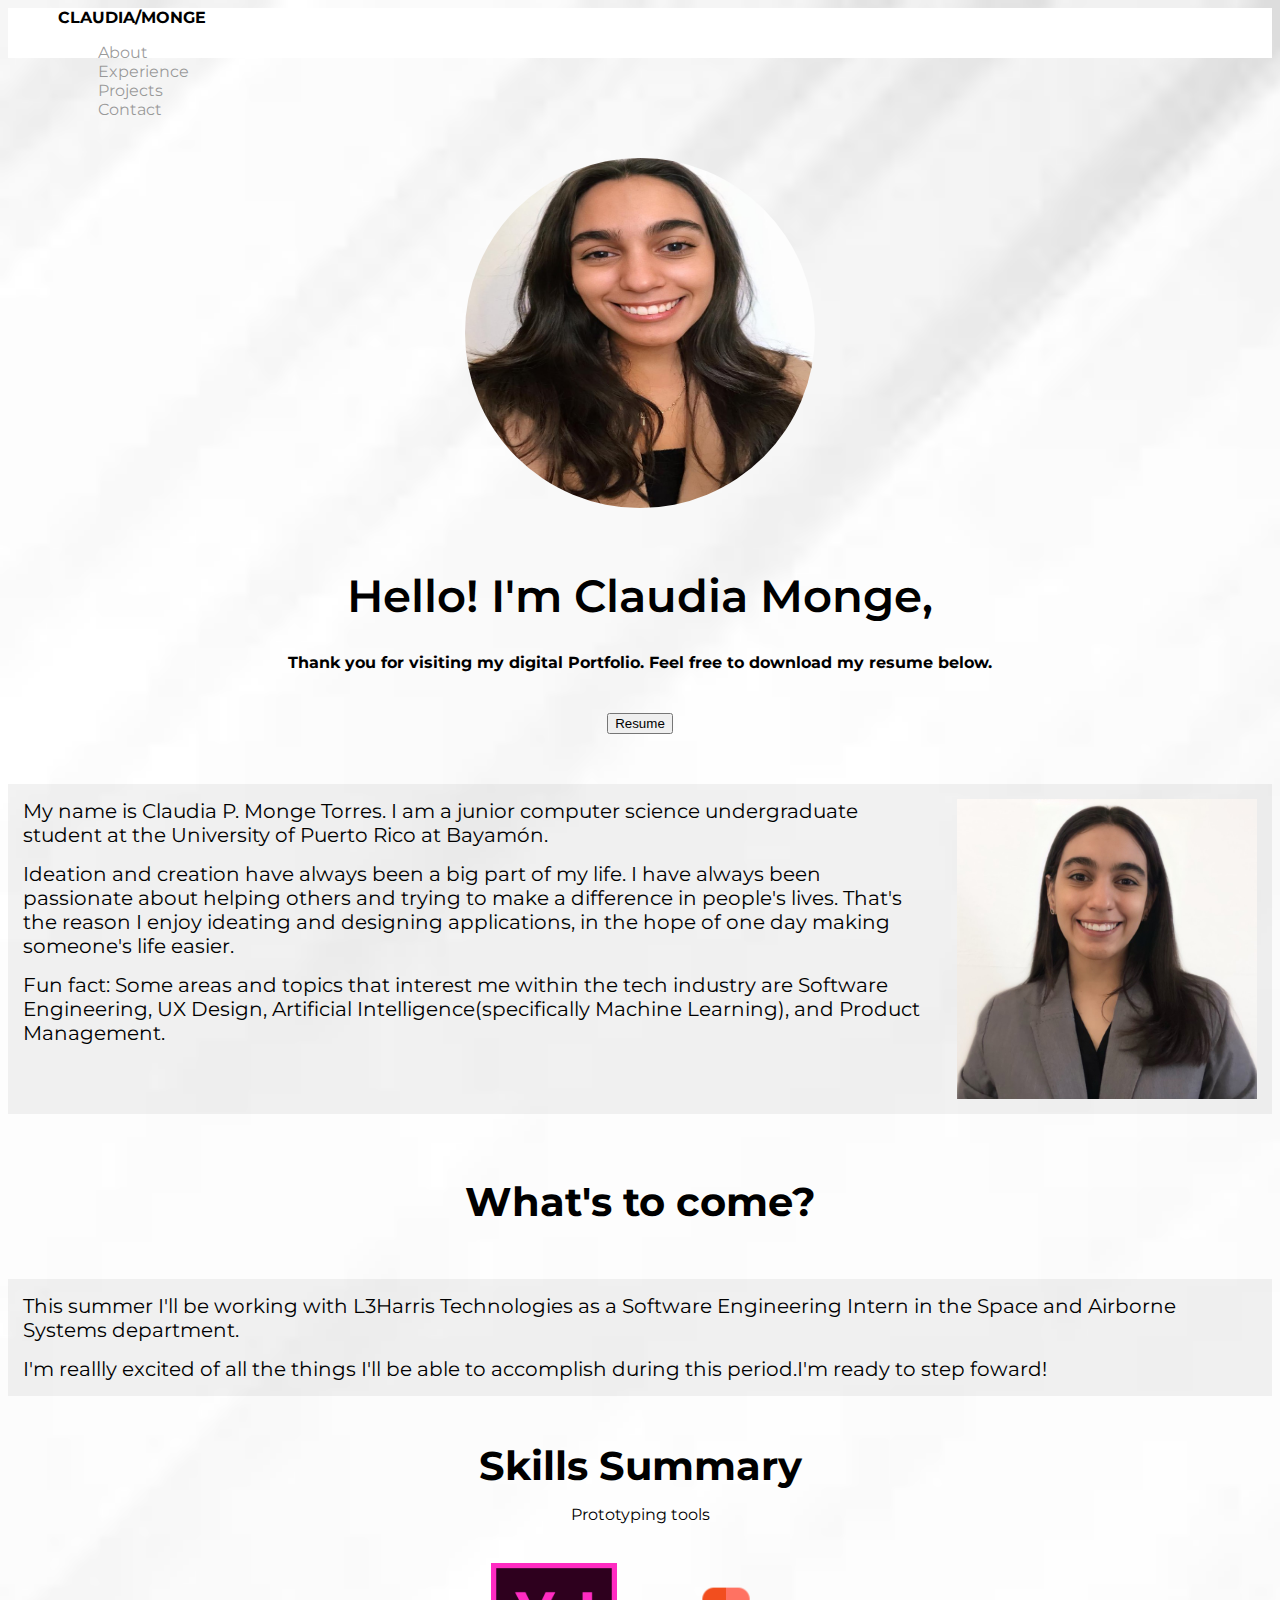
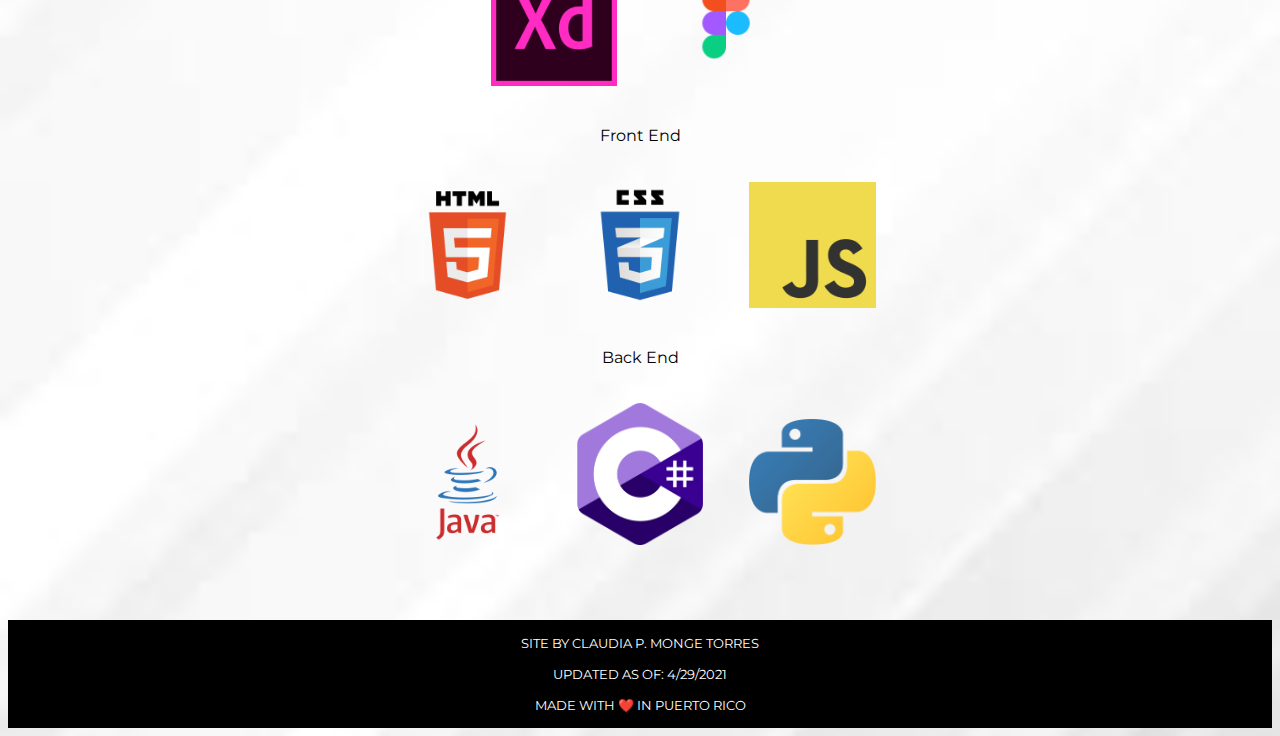
==== commit b6b3f5d6: "last changes, updated resume." ====
--- a/portfolio/src/main/webapp/index.html
+++ b/portfolio/src/main/webapp/index.html
@@ -20,7 +20,7 @@
         h2 {
             font-size: 40px;
             font-weight: bold;
-
+            text-align: center;
         }
     </style>
 </head>
@@ -50,25 +50,40 @@
                     <h1>Hello! I'm Claudia Monge,</h1>
                     <h4>Thank you for visiting my digital Portfolio. Feel free to download my resume below.</h4>
                     <br>
-                    <a href="https://drive.google.com/file/d/1Podsy2wA7F9012-bB1ytlcXs9-EnYs6c/view?usp=sharing">
+                    <a href="https://drive.google.com/file/d/1TeZm5IuDzgTX4QkGINEdG56oJKBaOR5X/view?usp=sharing">
                         <button width="80" type="button" class="btn btn-outline-dark">Resume</button></a>
                 </section>
             </div>
             <div id="about-idx-container">
                 <div id="about-info">
-          
-                <p>My name is Claudia P. Monge Torres. I am a junior computer science undergraduate student at the
-                    University of Puerto Rico at Bayamón. </p>
-                <p>Ideation and creation have always been a big part of my life. I have always been passionate about
-                    helping others and trying to make a difference in people's lives. That's the reason I enjoy ideating
-                    and designing applications, in the hope of one that making someone's life easier.
-                </p>
-                <p>Fun fact: Some areas and topics that interest me within the tech industry are Software Engineering,
-                    UX Design, Artificial Intelligence(specifically Machine Learning), and Product Management.</p>
+
+                    <p>My name is Claudia P. Monge Torres. I am a junior computer science undergraduate student at the
+                        University of Puerto Rico at Bayamón. </p>
+                    <p>Ideation and creation have always been a big part of my life. I have always been passionate about
+                        helping others and trying to make a difference in people's lives. That's the reason I enjoy
+                        ideating
+                        and designing applications, in the hope of one day making someone's life easier.
+                    </p>
+                    <p>Fun fact: Some areas and topics that interest me within the tech industry are Software
+                        Engineering,
+                        UX Design, Artificial Intelligence(specifically Machine Learning), and Product Management.</p>
                 </div>
-                
-                    <img src="./images/linked-in-img.jpg" width="300px" height="300px">
+
+                <img src="./images/linked-in-img.jpg" width="300px" height="300px">
             </div>
+
+            <h2>What's to come?</h2>
+
+            <div id="about-idx-container">
+
+                <div id="about-info">
+                    <p>This summer I'll be working with L3Harris Technologies as a Software Engineering Intern in the
+                        Space and Airborne Systems department. </p>
+                    <p>I'm reallly excited of all the things I'll be able to accomplish during this period.I'm ready to
+                        step foward!</p>
+                </div>
+            </div>
+
             <div id="skills-idx-container">
                 <h2>Skills Summary</h2>
 
--- a/portfolio/src/main/webapp/style.css
+++ b/portfolio/src/main/webapp/style.css
@@ -84,16 +84,15 @@
 
 #about-idx-container {
   background-color: #8b8b8b1c;
-  margin-top: 80px;
+  margin-top: 20px;
   width: 1000;
   max-width: 100%;
-  margin-bottom: 20px;
+ margin-bottom: 30px;;
   display: flex;
 }
 
 #about-idx-container img {
-  margin-top: 15px;
-  margin-right: 15px;
+   margin: 15px;
 }
 
 #skills-idx-container {
